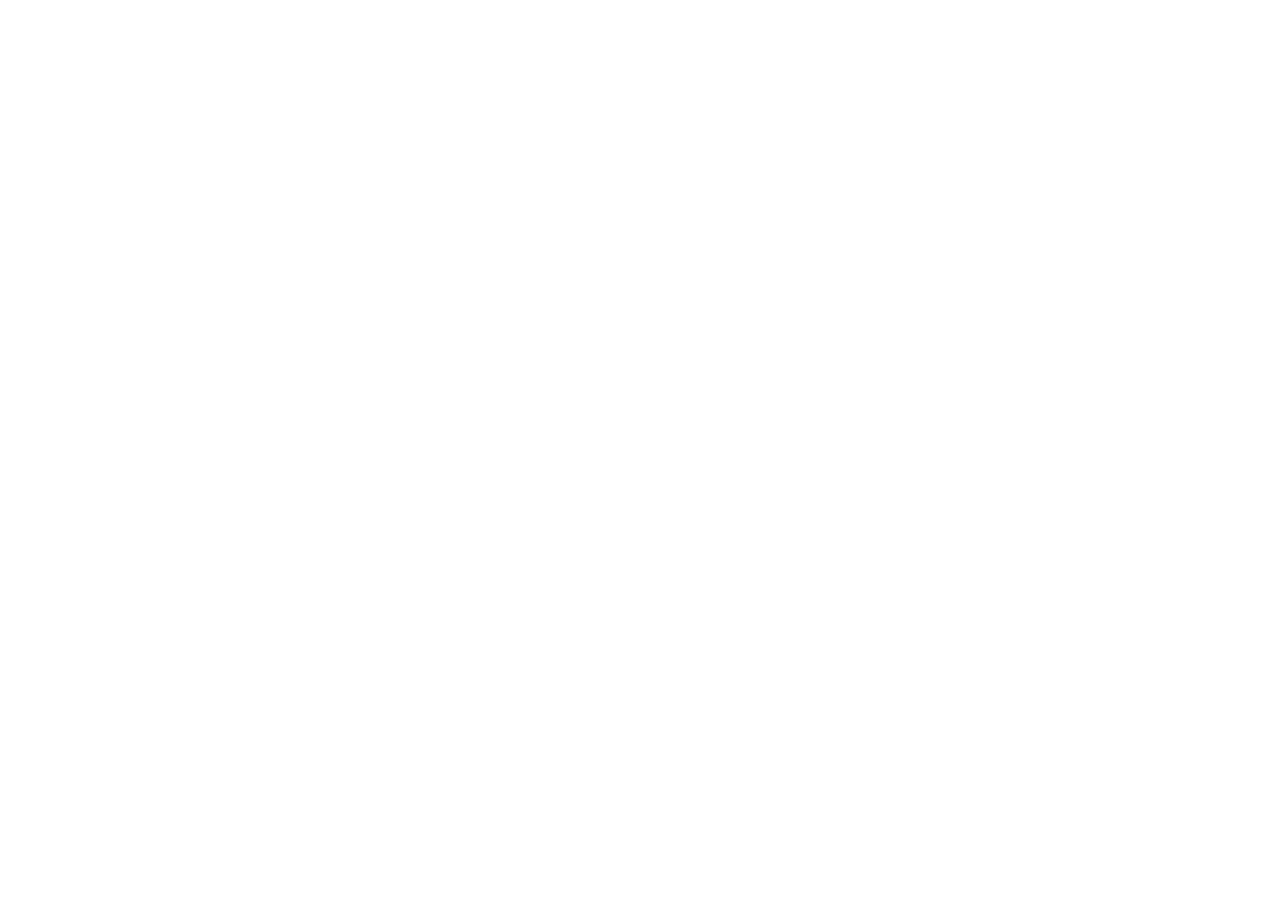
==== index.html @ 758d3887 "criação da página inicial do projeto-social" ====
<!DOCTYPE html>
<html lang="pt-br">
<head>
    <meta charset="UTF-8">
    <meta http-equiv="X-UA-Compatible" content="IE=edge">
    <meta name="viewport" content="width=device-width, initial-scale=1.0">
    <title>Projetos Sociais</title>
    <link rel="shortcut icon" href="imagens/favicon.ico" type="image/x-icon">
    <link rel="stylesheet" href="estilos/style.css">
</head>
<body>
    
</body>
</html>
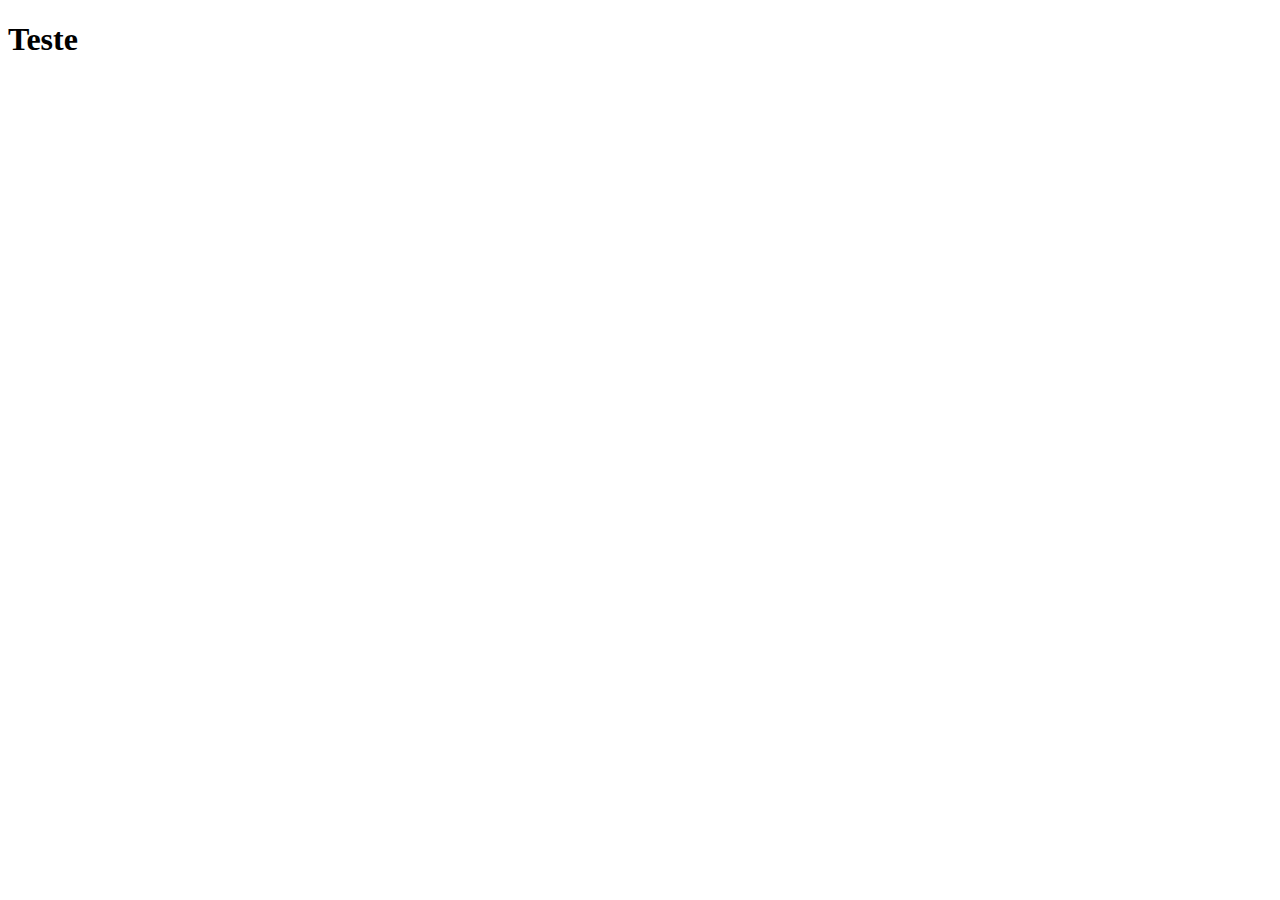
==== commit 72b5e6f8: "iniciei o projeto" ====
--- a/index.html
+++ b/index.html
@@ -9,6 +9,6 @@
     <link rel="stylesheet" href="estilos/style.css">
 </head>
 <body>
-    
+    <h1>Teste</h1>
 </body>
 </html>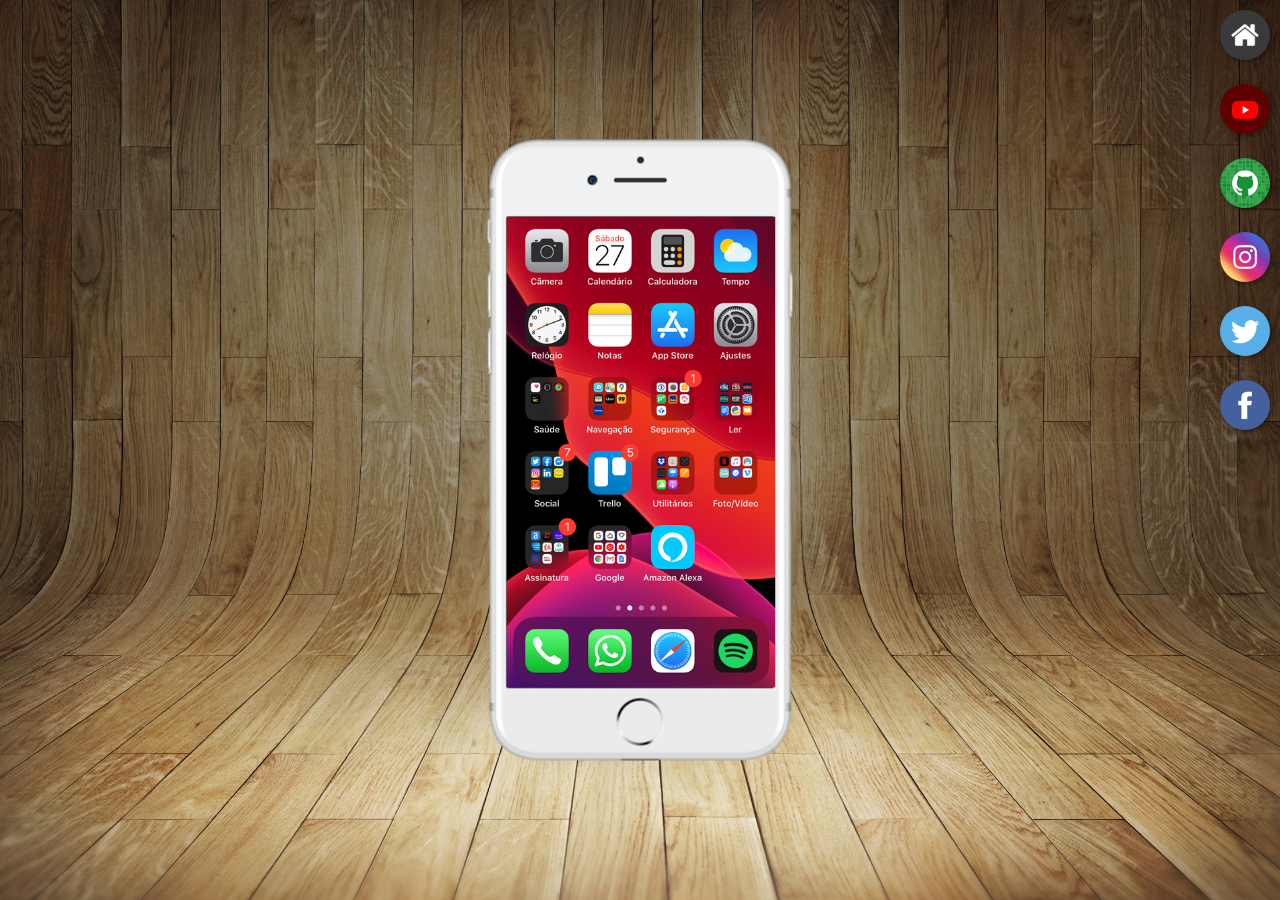
==== commit 6d715cd3: "criei botões na lateral" ====
--- a/index.html
+++ b/index.html
@@ -4,11 +4,37 @@
     <meta charset="UTF-8">
     <meta http-equiv="X-UA-Compatible" content="IE=edge">
     <meta name="viewport" content="width=device-width, initial-scale=1.0">
-    <title>Projetos Sociais</title>
+    <title>Projetos RedesSociais</title>
     <link rel="shortcut icon" href="imagens/favicon.ico" type="image/x-icon">
     <link rel="stylesheet" href="estilos/style.css">
 </head>
 <body>
-    <h1>Teste</h1>
+    <main>
+        <section id="telefone">
+            <iframe src="/home.html" frameborder="0" name="tela" id="tela">
+                Seu navegador não é compatível com isso
+            </iframe>
+        </section>
+        <section id="redes-sociais">
+            <a href="home.html" target="tela">
+                <img src="imagens/logo-home.jpg" alt="HOME">
+            </a></br>
+            <a href="imagens/tela-youtube.png" target="tela">
+                <img src="imagens/logo-youtube.jpg" alt="YOUTUBE">
+            </a></br>
+            <a href="imagens/tela-github.jpg" target="tela">
+                <img src="imagens/logo-github.jpg" alt="GIT-HUB">
+            </a></br>
+            <a href="#" target="tela">
+                <img src="imagens/logo-instagram.jpg" alt="">
+            </a></br>
+            <a href="#" target="tela">
+                <img src="imagens/logo-twitter.jpg" alt="TWITTER">
+            </a></br>
+            <a href="#" target="tela">
+                <img src="imagens/logo-facebook.jpg" alt="FACEBOOK">
+            </a>
+        </section>
+    </main>
 </body>
 </html>--- a/estilos/style.css
+++ b/estilos/style.css
@@ -0,0 +1,59 @@
+@charset "UTF-8";
+
+* {
+    margin: 0px;
+    padding: 0px;
+    font-family: 0px;
+}
+
+html, body {
+    height: 100vh;
+    width: 100vw;
+    background: url('/imagens/fundo-madeira.jpg') no-repeat top center;
+    background-size: cover;
+    background-attachment: fixed;
+}
+
+main {
+    position: relative;
+    height: 100vh;
+}
+
+section#telefone {
+    position: absolute;
+    top: 50%;
+    left: 50%;
+    transform: translate(-50%, -50%);
+    background-color: rgb(238, 127, 255);
+
+    height: 627px;
+    width: 311px;
+    background: url('../imagens/frame-iphone.png') no-repeat;
+}
+
+iframe#tela {
+    position: relative;
+    top: 80px;
+    left: 22px;
+    width: 269px;
+    height: 471px;
+}
+
+section#redes-sociais {
+    text-align: right;
+}
+
+section#redes-sociais img {
+    width: 50px;
+    margin: 10px;
+    border-radius: 50%;
+    box-shadow: 2px 2px 5px rgba(0, 0, 0, 0.400);
+    box-sizing: border-box;
+}
+
+section#redes-sociais img:hover {
+    border: 2px solid rgba(255, 255, 255, 0.637);
+    transform: translate(-3px, -3px);
+    box-shadow: 5px 5px 10px rgba(0 ,0 , 0, 0.623);
+    transition: transform .3s, border 1s;
+}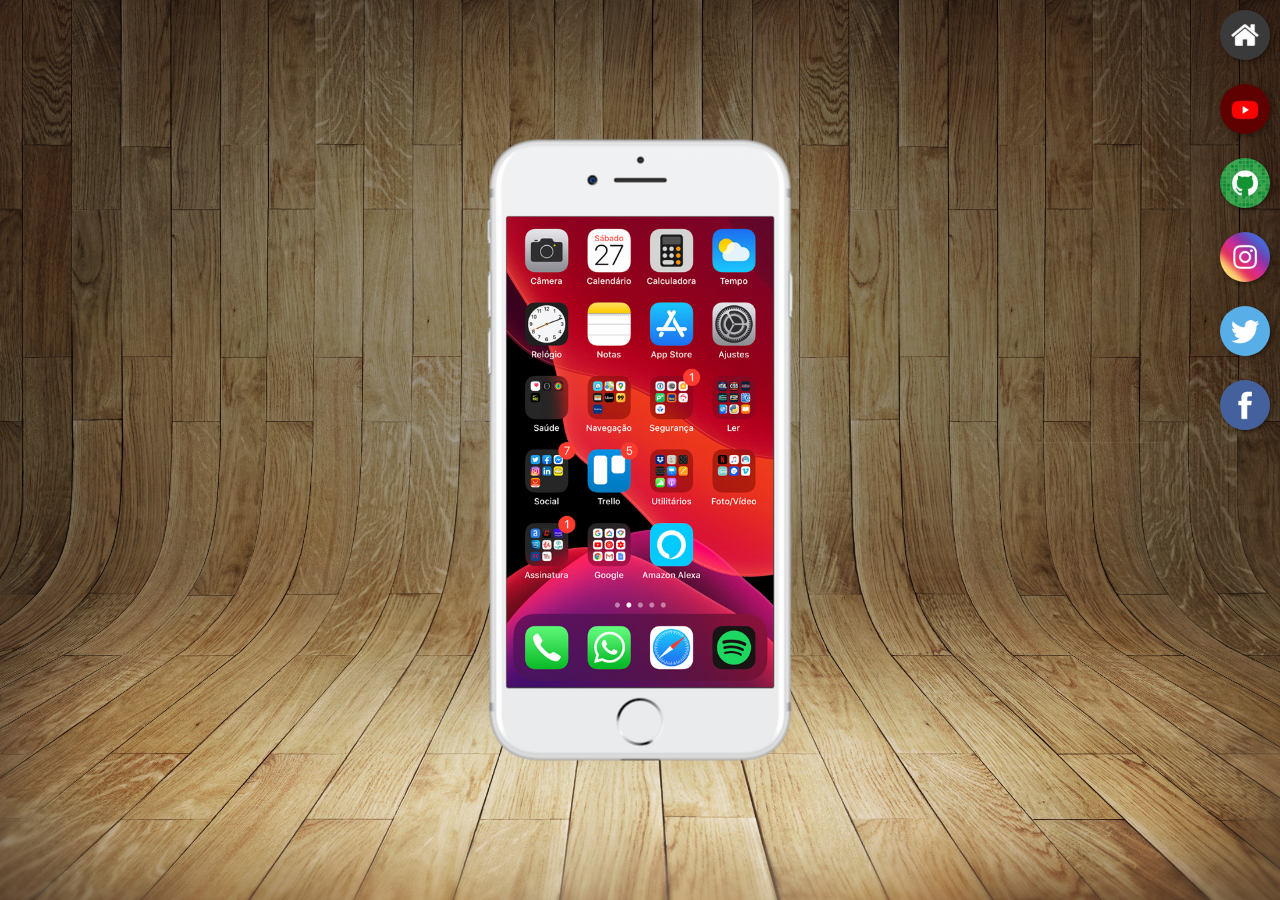
==== commit 66ae13b7: "atualizei o projeto" ====
--- a/index.html
+++ b/index.html
@@ -19,19 +19,19 @@
             <a href="home.html" target="tela">
                 <img src="imagens/logo-home.jpg" alt="HOME">
             </a></br>
-            <a href="imagens/tela-youtube.png" target="tela">
+            <a href="youtube.html" target="tela">
                 <img src="imagens/logo-youtube.jpg" alt="YOUTUBE">
             </a></br>
-            <a href="imagens/tela-github.jpg" target="tela">
+            <a href="github.html" target="tela">
                 <img src="imagens/logo-github.jpg" alt="GIT-HUB">
             </a></br>
-            <a href="#" target="tela">
+            <a href="instagram.html" target="tela">
                 <img src="imagens/logo-instagram.jpg" alt="">
             </a></br>
-            <a href="#" target="tela">
+            <a href="twitter.html" target="tela">
                 <img src="imagens/logo-twitter.jpg" alt="TWITTER">
             </a></br>
-            <a href="#" target="tela">
+            <a href="facebook.html" target="tela">
                 <img src="imagens/logo-facebook.jpg" alt="FACEBOOK">
             </a>
         </section>
--- a/estilos/style.css
+++ b/estilos/style.css
@@ -3,7 +3,7 @@
 * {
     margin: 0px;
     padding: 0px;
-    font-family: 0px;
+    font-family: Arial, Helvetica, sans-serif;
 }
 
 html, body {
@@ -35,7 +35,7 @@
     position: relative;
     top: 80px;
     left: 22px;
-    width: 269px;
+    width: 267px;
     height: 471px;
 }
 
